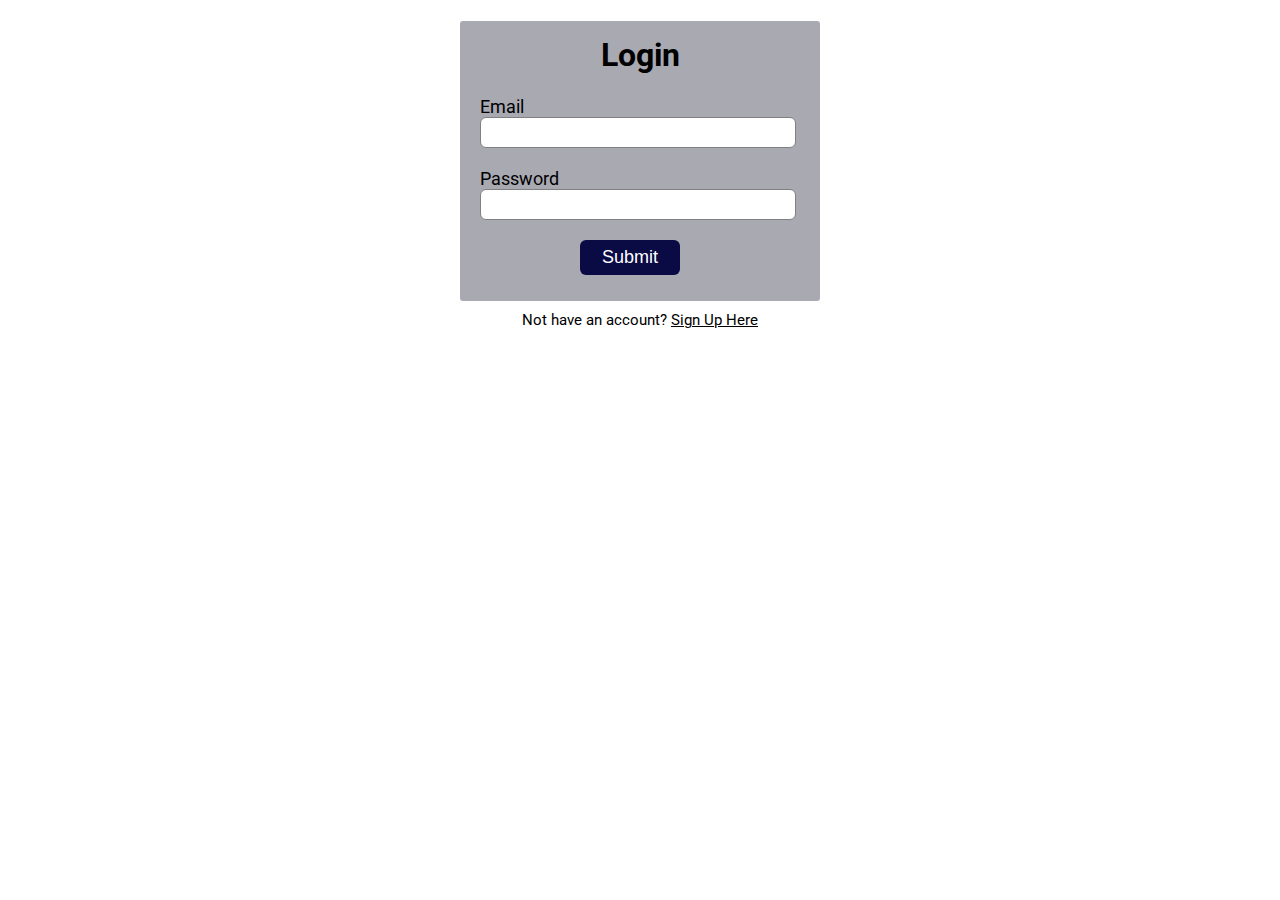
==== view/signup.html @ 7bb6ac43 "commit" ====
<!DOCTYPE html>
<html lang="en">
  <head>
    <title>Sign Up </title>
    <link rel="stylesheet" href="css/login.css" />
    <link
      href="https://fonts.googleapis.com/css2?family=Roboto:wght@300&display=swap"
      rel="stylesheet"
    />
  </head>
  <body>
    <div class="signup-box">
      <h1>Sign Up</h1>
      <form>
        <label>First Name</label>
        <input type="text" id ="fname" placeholder="" required/>
        <label>Last Name</label>
        <input type="text" id = "lname" placeholder="" />
        <label>Email</label>
        <input type="email" id = "email"placeholder="" required/>
        <label>Password</label>
        <input type="password" id="pw1" placeholder="" required/>
        <label>Confirm Password</label>
        <input type="password" id="pw2" placeholder="" required/>
        <input type="button" onclick="signUp()" value="Submit" />
    </form>
    </div>
    <p class="para-2">
      Already have an account? <a href="index.html">Login here</a>
    </p>
    <script src="js/signup.js"></script>
    <script src="js/auth.js"></script>
  </body>
</html>
---- view/css/login.css ----
body {
    background-color: #ffffff;
    font-family: "Roboto", sans-serif;
  }
  
  .signup-box {
    width: 360px;
    height: 500px;
    margin: auto;
    background-color:rgb(169, 169, 178);
    border-radius: 3px;
  }
  
  .login-box {
    width: 360px;
    height: 280px;
    margin: auto;
    border-radius: 3px;
    background-color: rgb(169, 169, 178);
  }
  
  h1 {
    text-align: center;
    padding-top: 15px;
  }
  
  h4 {
    text-align: center;
  }
  
  form {
    width: 300px;
    margin-left: 20px;
  }
  
  form label {
    display: flex;
    margin-top: 20px;
    font-size: 18px;
  }
  
  form input {
    width: 100%;
    padding: 7px;
    border: none;
    border: 1px solid gray;
    border-radius: 6px;
    outline: none;
  }
  input[type="button"] {
    width: 100px;
    height: 35px;
    margin-top: 20px;
    margin-left: 100px;
    border: none;
    background-color: rgb(10, 10, 69);
    color: white;
    font-size: 18px;
  }
  p {
    text-align: center;
    padding-top: 20px;
    font-size: 15px;
  }
  .para-2 {
    text-align: center;
    color: #000000;
    font-size: 15px;
    margin-top: -10px;
  }
  .para-2 a {
    color: #000000;
  }
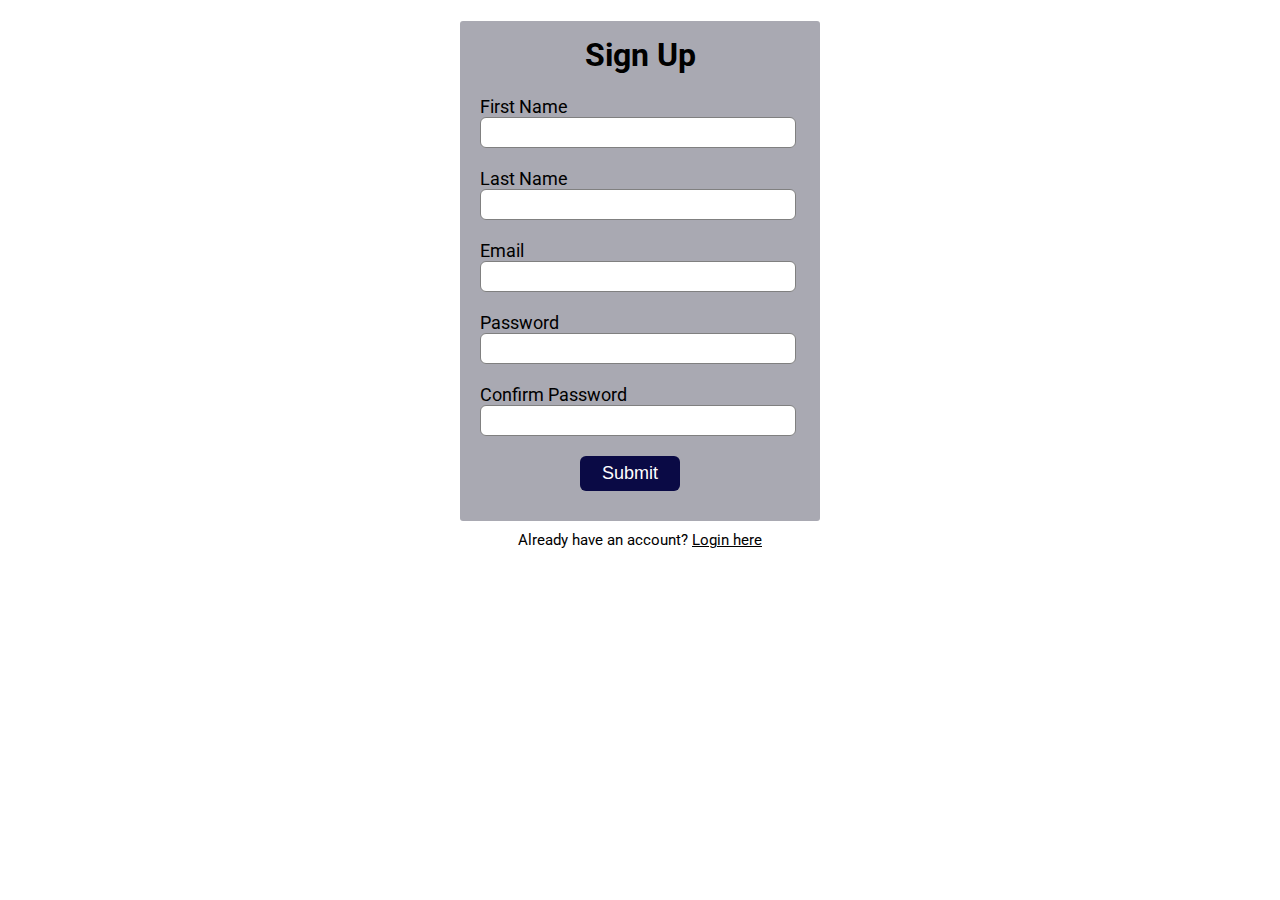
==== commit 29d1c691: "commit2" ====
--- a/view/signup.html
+++ b/view/signup.html
@@ -29,6 +29,6 @@
       Already have an account? <a href="index.html">Login here</a>
     </p>
     <script src="js/signup.js"></script>
-    <script src="js/auth.js"></script>
+    <!-- <script src="js/auth.js"></script> -->
   </body>
 </html>